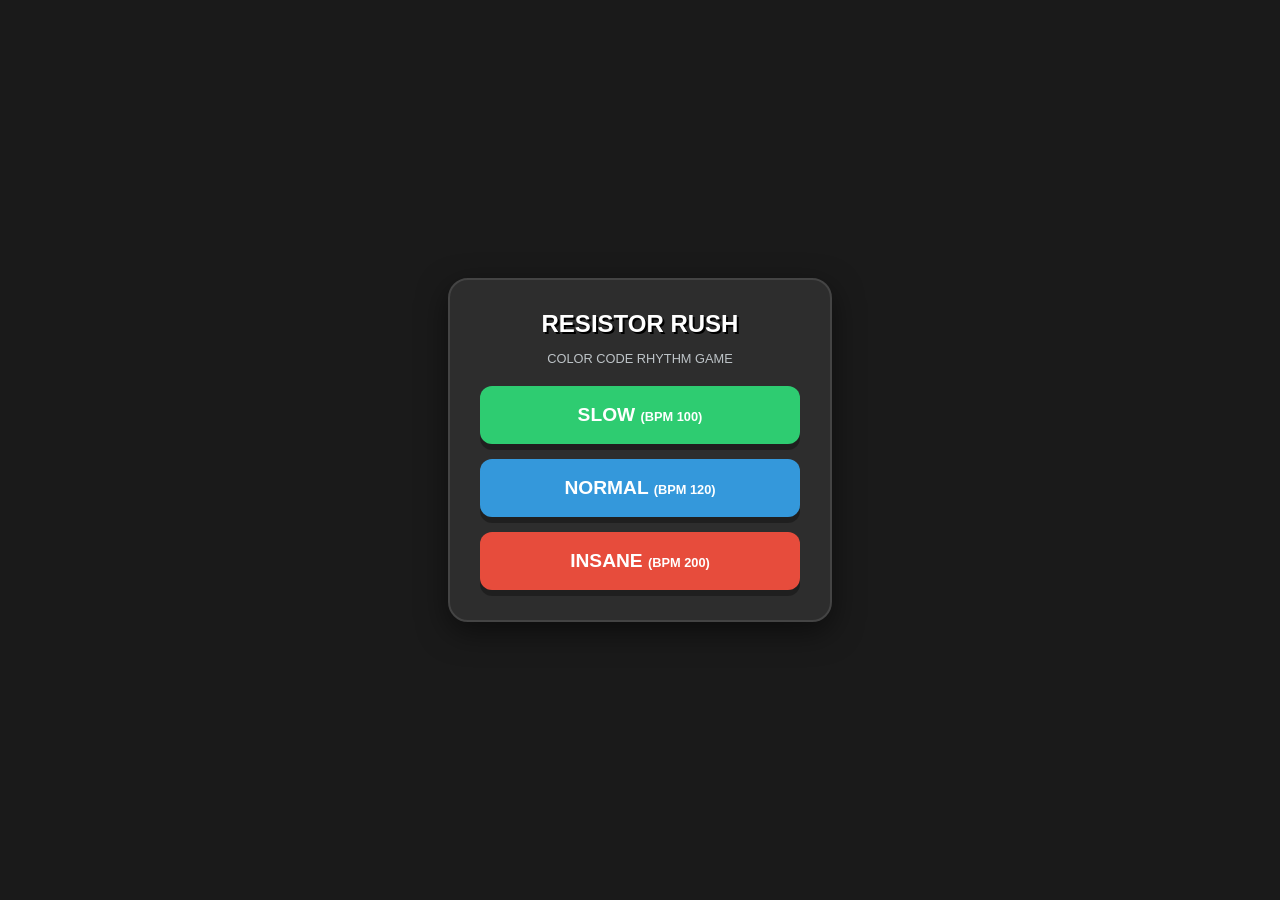
==== index.html @ 400f9be4 "Rename index to index.html" ====
<!DOCTYPE html>
<html lang="ja">
<head>
    <meta charset="UTF-8">
    <meta name="viewport" content="width=device-width, initial-scale=1.0">
    <title>抵抗カラーコード - RESISTOR RUSH (Speed Fever)</title>
    <style>
        body {
            font-family: 'Arial Black', sans-serif;
            background-color: #1a1a1a;
            display: flex;
            flex-direction: column;
            align-items: center;
            justify-content: center;
            height: 100vh;
            margin: 0;
            user-select: none;
            overflow: hidden;
            color: #fff;
            transition: background-color 0.5s ease;
        }

        /* フラッシュ演出用オーバーレイ */
        #flash-overlay {
            position: fixed;
            top: 0; left: 0; width: 100%; height: 100%;
            background-color: white;
            opacity: 0;
            pointer-events: none;
            z-index: 9999;
            transition: opacity 0.1s ease-out;
        }

        /* パステルカラーのフィーバー背景 */
        .fever-bg {
            animation: pastel-flow 4s linear infinite;
        }

        @keyframes pastel-flow {
            0%   { background-color: #ffb3ba; }
            25%  { background-color: #ffffba; }
            50%  { background-color: #baffc9; }
            75%  { background-color: #bae1ff; }
            100% { background-color: #ffb3ba; }
        }

        /* 設定画面 */
        #settings-area {
            background: #2d2d2d;
            padding: 30px;
            border-radius: 20px;
            text-align: center;
            box-shadow: 0 10px 30px rgba(0,0,0,0.5);
            width: 320px;
            border: 2px solid #444;
            z-index: 100;
        }

        .difficulty-buttons {
            display: flex;
            flex-direction: column;
            gap: 15px;
            margin-top: 20px;
        }

        .diff-btn {
            padding: 18px;
            font-size: 1.2rem;
            font-weight: 900;
            color: white;
            border: none;
            border-radius: 12px;
            cursor: pointer;
            transition: transform 0.05s;
            text-transform: uppercase;
            box-shadow: 0 6px 0 rgba(0,0,0,0.3);
        }
        .diff-btn:active { transform: translateY(4px); box-shadow: 0 2px 0 rgba(0,0,0,0.3); }

        .btn-slow { background: #2ecc71; }
        .btn-normal { background: #3498db; }
        .btn-fast { background: #e74c3c; }

        /* ゲーム画面コンテナ */
        .game-container {
            background: #2c3e50;
            padding: 15px;
            border-radius: 20px;
            box-shadow: 0 10px 40px rgba(0,0,0,0.4);
            text-align: center;
            width: 350px;
            position: relative;
            display: flex;
            flex-direction: column;
            gap: 12px;
            border: 4px solid #34495e;
            z-index: 50;
        }

        /* シェイク演出 */
        .shake { animation: shake 0.4s cubic-bezier(.36,.07,.19,.97) both; }
        @keyframes shake {
            10%, 90% { transform: translate3d(-4px, 0, 0) rotate(-2deg); }
            20%, 80% { transform: translate3d(6px, 0, 0) rotate(2deg); }
            30%, 50%, 70% { transform: translate3d(-8px, 0, 0) rotate(-2deg); }
            40%, 60% { transform: translate3d(8px, 0, 0) rotate(2deg); }
        }

        /* ヘッダー */
        .info-header {
            display: flex;
            justify-content: space-between;
            align-items: center;
            padding: 0 5px;
            font-weight: bold;
            font-size: 1.2rem;
            height: 30px;
            text-shadow: 2px 2px 0 #000;
        }
        .hearts { color: #ff4757; letter-spacing: -2px; text-align: left; min-width: 80px; }
        .bpm-info { color: #bdc3c7; font-size: 0.8rem; }
        .time-display { color: #f1c40f; width: 70px; text-align: right; font-family: 'Courier New', monospace; font-weight: bold; }

        /* スコア・コンボ */
        .score-board {
            display: flex;
            justify-content: center;
            gap: 15px;
            font-size: 1rem;
            color: #bdc3c7;
            margin-bottom: -5px;
        }
        .combo-text { 
            color: #00cec9; 
            font-weight: 900; 
            display: none; 
            text-shadow: 2px 2px 0 #000;
        }
        .combo-active { display: block; animation: pop 0.2s; }

        /* 色カード */
        #color-card {
            height: 110px;
            display: flex;
            align-items: center;
            justify-content: center;
            font-size: 4rem;
            font-weight: 900;
            border: 4px solid #fff;
            border-radius: 15px;
            background: #fff;
            color: #333;
            box-shadow: inset 0 0 20px rgba(0,0,0,0.1);
            position: relative;
            overflow: hidden;
        }

        /* リズムエリア */
        #rhythm-area {
            height: 70px;
            display: flex;
            align-items: center;
            justify-content: center;
            font-size: 2.8rem;
            color: #2c3e50;
            background: rgba(255,255,255,0.95);
            border-radius: 12px;
            box-shadow: inset 0 2px 5px rgba(0,0,0,0.2);
            position: relative;
        }
        
        .clap-wrapper { display: flex; gap: 10px; width: 100%; justify-content: center; }
        .clap-item { opacity: 0; transform: scale(0.5); transition: all 0.05s; }
        .clap-visible { opacity: 1; transform: scale(1.2); }

        /* くっきり文字スタイル */
        .sharp-text {
            font-weight: 900;
            text-shadow: 2px 2px 0 #000, -1px -1px 0 rgba(255,255,255,0.5);
            letter-spacing: 1px;
        }

        /* インジケーター */
        .phase-timer {
            height: 8px;
            background: linear-gradient(90deg, #ff9f43, #ee5253);
            width: 100%;
            margin-top: 5px;
            border-radius: 4px;
        }

        /* キーパッド */
        .keypad {
            display: grid;
            grid-template-columns: repeat(3, 1fr);
            gap: 10px;
        }

        .key {
            background: linear-gradient(to bottom, #ecf0f1, #bdc3c7);
            border: none;
            padding: 15px 0;
            font-size: 1.8rem;
            border-radius: 12px;
            cursor: pointer;
            box-shadow: 0 5px 0 #7f8c8d;
            transition: all 0.05s;
            color: #2c3e50;
            font-weight: 900;
        }
        .key:active { transform: translateY(5px); box-shadow: none; }
        
        /* フィーバーテキスト */
        .fever-text {
            position: absolute;
            top: -25px;
            width: 100%;
            text-align: center;
            font-size: 1.5rem;
            color: #fff;
            background: #e67e22;
            padding: 2px 0;
            border-radius: 10px;
            font-weight: bold;
            box-shadow: 0 4px 0 #d35400;
            opacity: 0;
            pointer-events: none;
            z-index: 100;
            transform: scale(0.8);
            transition: opacity 0.2s, transform 0.2s;
        }
        .fever-active .fever-text {
            opacity: 1;
            transform: scale(1);
            animation: bounce 0.5s infinite alternate;
        }
        @keyframes bounce { from { transform: translateY(0); } to { transform: translateY(-5px); } }

        .hidden { display: none !important; }
    </style>
</head>
<body>

    <div id="flash-overlay"></div>

    <div id="settings-area">
        <h2 style="margin:0 0 5px 0; color:#fff; text-shadow:2px 2px 0 #000;">RESISTOR RUSH</h2>
        <p style="color:#bdc3c7; font-size:0.8rem; margin-bottom:20px;">COLOR CODE RHYTHM GAME</p>
        
        <div class="difficulty-buttons">
            <button class="diff-btn btn-slow" onclick="startGame(100)">SLOW <span style="font-size:0.8rem">(BPM 100)</span></button>
            <button class="diff-btn btn-normal" onclick="startGame(120)">NORMAL <span style="font-size:0.8rem">(BPM 120)</span></button>
            <button class="diff-btn btn-fast" onclick="startGame(200)">INSANE <span style="font-size:0.8rem">(BPM 200)</span></button>
        </div>
    </div>

    <div id="game-ui" class="game-container hidden">
        
        <div id="fever-overlay" class="fever-text">FEVER TIME!! x3 SCORE</div>

        <div class="info-header">
            <span id="hearts-display" class="hearts">❤️❤️❤️</span>
            <span id="bpm-display" class="bpm-info">BPM: 100</span>
            <span class="time-info">TIME: <span id="time-display" class="time-display">30.00</span></span>
        </div>

        <div class="score-board">
            <span style="text-shadow: 1px 1px 0 #000;">SCORE: <span id="score-val">0</span></span>
            <span id="combo-display" class="combo-text">0 COMBO!</span>
        </div>

        <div id="color-card">Ready</div>

        <div id="rhythm-area">
            <div class="clap-wrapper" id="clap-container"></div>
        </div>
        <div id="phase-bar" class="phase-timer"></div>

        <div class="keypad">
            <button class="key" onclick="handleInput(1)">1</button>
            <button class="key" onclick="handleInput(2)">2</button>
            <button class="key" onclick="handleInput(3)">3</button>
            <button class="key" onclick="handleInput(4)">4</button>
            <button class="key" onclick="handleInput(5)">5</button>
            <button class="key" onclick="handleInput(6)">6</button>
            <button class="key" onclick="handleInput(7)">7</button>
            <button class="key" onclick="handleInput(8)">8</button>
            <button class="key" onclick="handleInput(9)">9</button>
            <button class="key" disabled style="opacity:0.3; background:#95a5a6;">*</button>
            <button class="key" onclick="handleInput(0)">0</button>
            <button class="key" disabled style="opacity:0.3; background:#95a5a6;">#</button>
        </div>
    </div>

    <script>
        const colors = [
            { val: 0, name: '黒', hex: '#000000', text: 'white' },
            { val: 1, name: '茶', hex: '#8B4513', text: 'white' },
            { val: 2, name: '赤', hex: '#FF0000', text: 'white' },
            { val: 3, name: '橙', hex: '#FFA500', text: 'black' },
            { val: 4, name: '黄', hex: '#FFFF00', text: 'black' },
            { val: 5, name: '緑', hex: '#008000', text: 'white' },
            { val: 6, name: '青', hex: '#0000FF', text: 'white' },
            { val: 7, name: '紫', hex: '#EE82EE', text: 'black' },
            { val: 8, name: '灰', hex: '#808080', text: 'white' },
            { val: 9, name: '白', hex: '#FFFFFF', text: 'black' }
        ];

        let score = 0;
        let combo = 0;
        let lives = 3;
        let timeLeft = 30.0;
        let isPlaying = false;
        let currentTarget = null;
        let beatCount = 0;
        let beatIntervalId = null;
        let timerIntervalId = null;
        
        let baseBpm = 100;    // 基準BPM
        let currentBpm = 100; // 現在のBPM
        let beatMs = 600;     // 計算されたms
        
        let isAnswered = false; 
        let isFever = false;

        const ui = document.getElementById('game-ui');
        const settings = document.getElementById('settings-area');
        const timeDisplay = document.getElementById('time-display');
        const heartsDisplay = document.getElementById('hearts-display');
        const bpmDisplay = document.getElementById('bpm-display');
        const scoreVal = document.getElementById('score-val');
        const comboDisplay = document.getElementById('combo-display');
        const colorCard = document.getElementById('color-card');
        const rhythmArea = document.getElementById('rhythm-area');
        const clapContainer = document.getElementById('clap-container');
        const phaseBar = document.getElementById('phase-bar');
        const body = document.body;
        const flashOverlay = document.getElementById('flash-overlay');

        const audioCtx = new (window.AudioContext || window.webkitAudioContext)();

        function playTone(freq, type = 'sine', duration = 0.1, timeOffset = 0, vol = 0.5) {
            const osc = audioCtx.createOscillator();
            const gain = audioCtx.createGain();
            osc.type = type;
            osc.frequency.setValueAtTime(freq, audioCtx.currentTime + timeOffset);
            
            if(type === 'square') {
                osc.frequency.exponentialRampToValueAtTime(freq * 0.5, audioCtx.currentTime + timeOffset + 0.1);
            }

            osc.connect(gain);
            gain.connect(audioCtx.destination);
            
            const now = audioCtx.currentTime + timeOffset;
            osc.start(now);
            gain.gain.setValueAtTime(vol, now);
            gain.gain.exponentialRampToValueAtTime(0.001, now + duration);
            osc.stop(now + duration);
        }

        function playSuccessSound(comboCount) {
            const baseFreq = 880; 
            const steps = [0, 2, 4, 7, 9, 12, 14, 16, 19, 21, 24];
            const stepIndex = Math.min(comboCount, steps.length - 1);
            const freq = baseFreq * Math.pow(2, steps[stepIndex] / 12);
            
            playTone(freq, 'sine', 0.2, 0, 0.4);
            playTone(freq * 1.5, 'triangle', 0.3, 0.05, 0.2);
        }

        function startGame(bpm) {
            baseBpm = bpm;
            currentBpm = bpm;
            updateTempoVar(); // beatMsの計算

            score = 0;
            combo = 0;
            lives = 3;
            timeLeft = 30.00;
            beatCount = 0;
            isPlaying = true;
            isAnswered = true; 
            isFever = false;

            updateUI();
            resetFever();
            
            phaseBar.style.transition = 'none';
            phaseBar.style.width = '100%';

            settings.classList.add('hidden');
            ui.classList.remove('hidden');

            nextQuestion();

            if (audioCtx.state === 'suspended') audioCtx.resume();
            
            runBeat();
            // インターバル開始
            beatIntervalId = setInterval(runBeat, beatMs);
            timerIntervalId = setInterval(updateTimer, 100);
        }

        function updateTempoVar() {
            beatMs = 60000 / currentBpm;
            bpmDisplay.innerText = `BPM: ${currentBpm}`;
        }

        // リズム変更を適用する（タイマーを再起動）
        function updateInterval() {
            clearInterval(beatIntervalId);
            beatIntervalId = setInterval(runBeat, beatMs);
        }

        function updateTimer() {
            if (!isPlaying) return;
            timeLeft -= 0.1;
            if (timeLeft <= 0) {
                timeLeft = 0;
                updateUI();
                endGame("TIME UP!");
                return;
            }
            updateUI();
        }

        function updateUI() {
            timeDisplay.innerText = timeLeft.toFixed(2);
            scoreVal.innerText = score;
            
            let hearts = "";
            for(let i=0; i<lives; i++) hearts += "❤️";
            heartsDisplay.innerText = hearts;

            if (combo > 1) {
                comboDisplay.innerText = combo + " COMBO!";
                comboDisplay.classList.add('combo-active');
            } else {
                comboDisplay.classList.remove('combo-active');
                comboDisplay.style.display = 'none';
            }
        }

        function nextQuestion() {
            currentTarget = colors[Math.floor(Math.random() * colors.length)];
        }

        function triggerFlash() {
            flashOverlay.style.opacity = '0.6';
            setTimeout(() => {
                flashOverlay.style.opacity = '0';
            }, 50);
        }

        function triggerShake() {
            ui.classList.remove('shake');
            void ui.offsetWidth; 
            ui.classList.add('shake');
        }

        function checkFever() {
            if (combo >= 5) { 
                if (!isFever) {
                    isFever = true;
                    body.classList.add('fever-bg'); 
                    ui.classList.add('fever-active');
                    playTone(600, 'sawtooth', 0.5, 0, 0.3);
                    playTone(1200, 'sawtooth', 0.5, 0.1, 0.3);
                }
            } else {
                resetFever();
            }
        }

        function resetFever() {
            isFever = false;
            body.classList.remove('fever-bg');
            ui.classList.remove('fever-active');
            body.style.backgroundColor = '#1a1a1a';
            
            // BPMリセット
            if (currentBpm !== baseBpm) {
                currentBpm = baseBpm;
                updateTempoVar();
                updateInterval();
            }
        }

        function runBeat() {
            if (!isPlaying) return;

            const phase = beatCount % 4;

            if (phase === 0) {
                if (beatCount > 0 && !isAnswered) {
                    handleMiss("時間切れ");
                    if (!isPlaying) return; 
                }
                
                isAnswered = false;
                resetPhaseBar();

                colorCard.innerText = currentTarget.name;
                colorCard.style.backgroundColor = currentTarget.hex;
                colorCard.style.color = currentTarget.text;
                colorCard.style.transform = "scale(1)";
                
                colorCard.animate([
                    { transform: 'scale(0.8) translateY(-10px)', opacity: 0 },
                    { transform: 'scale(1) translateY(0)', opacity: 1 }
                ], { duration: 150, easing: 'ease-out' });

                clapContainer.innerHTML = '';
                rhythmArea.style.fontSize = "2.8rem";

                playTone(100, 'sine', 0.1, 0, 0.8);
            }
            else if (phase === 1) {
                if (!isAnswered) {
                    clapContainer.innerHTML = '<span class="clap-item clap-visible">👏</span><span class="clap-item">👏</span>';
                    playTone(400, 'square', 0.05, 0, 0.3);
                }
            }
            else if (phase === 2) {
                if (!isAnswered) {
                    const items = clapContainer.querySelectorAll('.clap-item');
                    if (items.length > 1) items[1].classList.add('clap-visible');
                    playTone(400, 'square', 0.05, 0, 0.3); 
                    playTone(400, 'square', 0.05, 0.15, 0.3);
                }
            }
            else if (phase === 3) {
                if (!isAnswered) {
                    clapContainer.innerHTML = '<span class="sharp-text" style="color:#e74c3c;">???</span>';
                    playTone(600, 'sine', 0.1, 0, 0.2);
                    startPhaseBar();
                }
            }

            beatCount++;
        }

        function resetPhaseBar() {
            phaseBar.style.transition = 'none';
            phaseBar.style.width = '100%';
        }
        
        function startPhaseBar() {
            phaseBar.style.transition = `width ${beatMs}ms linear`;
            requestAnimationFrame(() => {
                phaseBar.style.width = '0%';
            });
        }

        function handleInput(num) {
            if (!isPlaying) return;
            if (isAnswered) return;

            const phase = (beatCount - 1) % 4;

            // お手つき判定
            if (phase !== 3) {
                isAnswered = true;
                clapContainer.innerHTML = '<span class="sharp-text" style="color:#e74c3c; font-size:1.5rem;">お手つき×</span>';
                handleMiss("お手つき");
                return;
            }

            isAnswered = true;

            if (num === currentTarget.val) {
                // 正解
                combo++;
                checkFever();

                const multiplier = isFever ? 3 : 1;
                score += (100 * multiplier) + (combo * 10);
                
                timeLeft = Math.min(timeLeft + 1.5, 30); 

                playSuccessSound(combo);
                triggerFlash(); 

                const okColor = isFever ? '#f1c40f' : '#2ecc71';
                const okText = isFever ? 'FEVER!!' : 'PERFECT!';
                
                clapContainer.innerHTML = `<span class="sharp-text" style="color:${okColor}; font-size:2rem;">${okText}</span>`;
                
                // --- 追加機能: フィーバー中のBPM加速 ---
                if (isFever) {
                    currentBpm += 5; // 5ずつ上昇
                    updateTempoVar();
                    updateInterval(); // リズムタイマー再起動
                }
                // ------------------------------------

                updateUI();
                nextQuestion();
            } else {
                clapContainer.innerHTML = '<span class="sharp-text" style="color:#e74c3c; font-size:3rem;">✖</span>';
                handleMiss("MISS");
            }
        }

        function handleMiss(reason) {
            combo = 0;
            resetFever(); // ここでBPMが元に戻る
            triggerShake(); 
            
            playTone(150, 'sawtooth', 0.4);
            playTone(110, 'sawtooth', 0.4);

            lives--;
            updateUI();
            
            nextQuestion();

            if (lives <= 0) {
                endGame("GAME OVER");
            }
        }

        function endGame(msg) {
            isPlaying = false;
            clearInterval(beatIntervalId);
            clearInterval(timerIntervalId);
            phaseBar.style.transition = 'none';
            resetFever();
            
            setTimeout(() => {
                alert(`${msg}\n\nSCORE: ${score}\nMAX COMBO: ${combo}`);
                location.reload();
            }, 100);
        }
    </script>
</body>
</html>
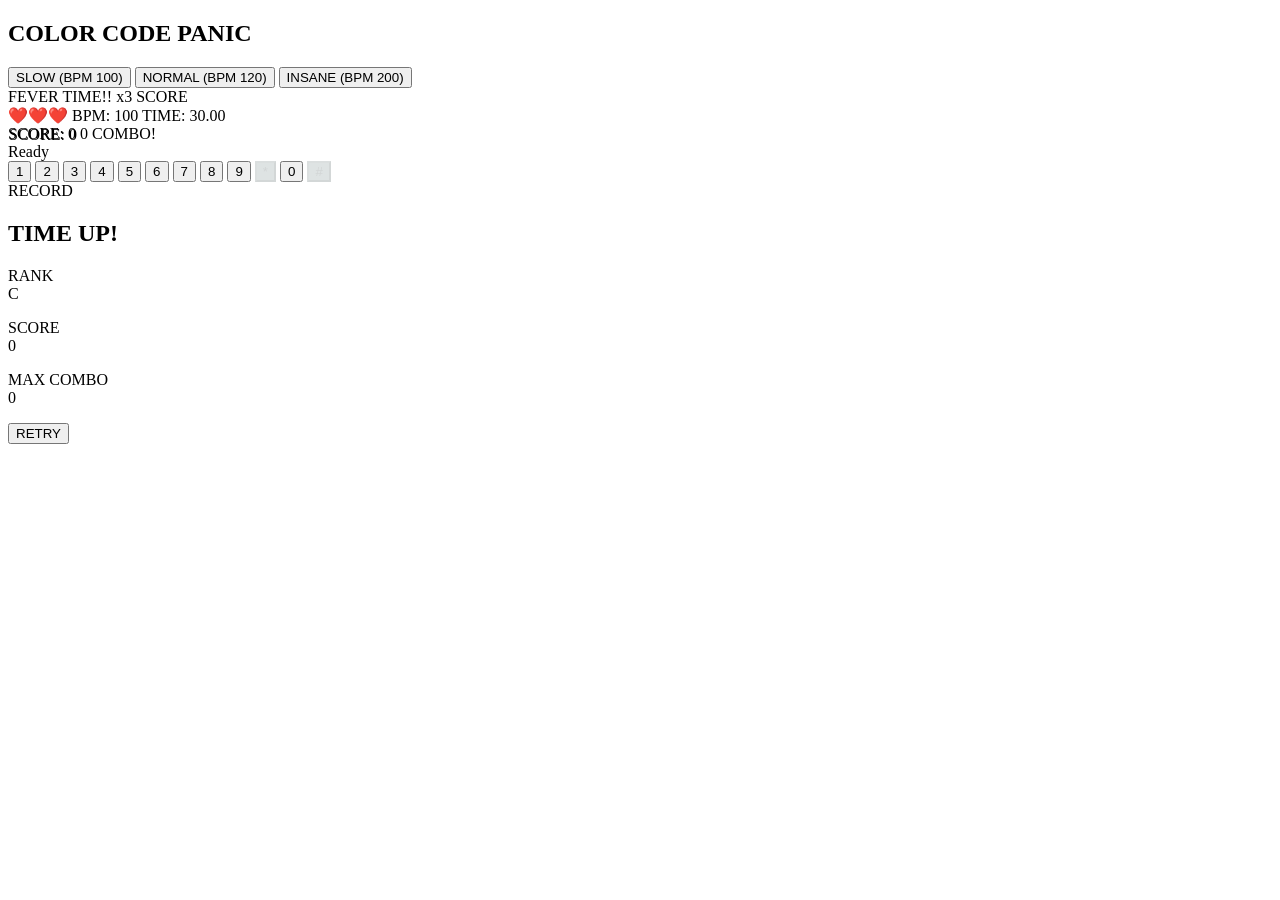
==== commit 1bc1cf1b: "Update index.html" ====
--- a/index.html
+++ b/index.html
@@ -2,255 +2,21 @@
 <html lang="ja">
 <head>
     <meta charset="UTF-8">
-    <meta name="viewport" content="width=device-width, initial-scale=1.0">
-    <title>抵抗カラーコード - RESISTOR RUSH (Speed Fever)</title>
-    <style>
-        body {
-            font-family: 'Arial Black', sans-serif;
-            background-color: #1a1a1a;
-            display: flex;
-            flex-direction: column;
-            align-items: center;
-            justify-content: center;
-            height: 100vh;
-            margin: 0;
-            user-select: none;
-            overflow: hidden;
-            color: #fff;
-            transition: background-color 0.5s ease;
-        }
-
-        /* フラッシュ演出用オーバーレイ */
-        #flash-overlay {
-            position: fixed;
-            top: 0; left: 0; width: 100%; height: 100%;
-            background-color: white;
-            opacity: 0;
-            pointer-events: none;
-            z-index: 9999;
-            transition: opacity 0.1s ease-out;
-        }
-
-        /* パステルカラーのフィーバー背景 */
-        .fever-bg {
-            animation: pastel-flow 4s linear infinite;
-        }
-
-        @keyframes pastel-flow {
-            0%   { background-color: #ffb3ba; }
-            25%  { background-color: #ffffba; }
-            50%  { background-color: #baffc9; }
-            75%  { background-color: #bae1ff; }
-            100% { background-color: #ffb3ba; }
-        }
-
-        /* 設定画面 */
-        #settings-area {
-            background: #2d2d2d;
-            padding: 30px;
-            border-radius: 20px;
-            text-align: center;
-            box-shadow: 0 10px 30px rgba(0,0,0,0.5);
-            width: 320px;
-            border: 2px solid #444;
-            z-index: 100;
-        }
-
-        .difficulty-buttons {
-            display: flex;
-            flex-direction: column;
-            gap: 15px;
-            margin-top: 20px;
-        }
-
-        .diff-btn {
-            padding: 18px;
-            font-size: 1.2rem;
-            font-weight: 900;
-            color: white;
-            border: none;
-            border-radius: 12px;
-            cursor: pointer;
-            transition: transform 0.05s;
-            text-transform: uppercase;
-            box-shadow: 0 6px 0 rgba(0,0,0,0.3);
-        }
-        .diff-btn:active { transform: translateY(4px); box-shadow: 0 2px 0 rgba(0,0,0,0.3); }
-
-        .btn-slow { background: #2ecc71; }
-        .btn-normal { background: #3498db; }
-        .btn-fast { background: #e74c3c; }
-
-        /* ゲーム画面コンテナ */
-        .game-container {
-            background: #2c3e50;
-            padding: 15px;
-            border-radius: 20px;
-            box-shadow: 0 10px 40px rgba(0,0,0,0.4);
-            text-align: center;
-            width: 350px;
-            position: relative;
-            display: flex;
-            flex-direction: column;
-            gap: 12px;
-            border: 4px solid #34495e;
-            z-index: 50;
-        }
-
-        /* シェイク演出 */
-        .shake { animation: shake 0.4s cubic-bezier(.36,.07,.19,.97) both; }
-        @keyframes shake {
-            10%, 90% { transform: translate3d(-4px, 0, 0) rotate(-2deg); }
-            20%, 80% { transform: translate3d(6px, 0, 0) rotate(2deg); }
-            30%, 50%, 70% { transform: translate3d(-8px, 0, 0) rotate(-2deg); }
-            40%, 60% { transform: translate3d(8px, 0, 0) rotate(2deg); }
-        }
-
-        /* ヘッダー */
-        .info-header {
-            display: flex;
-            justify-content: space-between;
-            align-items: center;
-            padding: 0 5px;
-            font-weight: bold;
-            font-size: 1.2rem;
-            height: 30px;
-            text-shadow: 2px 2px 0 #000;
-        }
-        .hearts { color: #ff4757; letter-spacing: -2px; text-align: left; min-width: 80px; }
-        .bpm-info { color: #bdc3c7; font-size: 0.8rem; }
-        .time-display { color: #f1c40f; width: 70px; text-align: right; font-family: 'Courier New', monospace; font-weight: bold; }
-
-        /* スコア・コンボ */
-        .score-board {
-            display: flex;
-            justify-content: center;
-            gap: 15px;
-            font-size: 1rem;
-            color: #bdc3c7;
-            margin-bottom: -5px;
-        }
-        .combo-text { 
-            color: #00cec9; 
-            font-weight: 900; 
-            display: none; 
-            text-shadow: 2px 2px 0 #000;
-        }
-        .combo-active { display: block; animation: pop 0.2s; }
-
-        /* 色カード */
-        #color-card {
-            height: 110px;
-            display: flex;
-            align-items: center;
-            justify-content: center;
-            font-size: 4rem;
-            font-weight: 900;
-            border: 4px solid #fff;
-            border-radius: 15px;
-            background: #fff;
-            color: #333;
-            box-shadow: inset 0 0 20px rgba(0,0,0,0.1);
-            position: relative;
-            overflow: hidden;
-        }
-
-        /* リズムエリア */
-        #rhythm-area {
-            height: 70px;
-            display: flex;
-            align-items: center;
-            justify-content: center;
-            font-size: 2.8rem;
-            color: #2c3e50;
-            background: rgba(255,255,255,0.95);
-            border-radius: 12px;
-            box-shadow: inset 0 2px 5px rgba(0,0,0,0.2);
-            position: relative;
-        }
-        
-        .clap-wrapper { display: flex; gap: 10px; width: 100%; justify-content: center; }
-        .clap-item { opacity: 0; transform: scale(0.5); transition: all 0.05s; }
-        .clap-visible { opacity: 1; transform: scale(1.2); }
-
-        /* くっきり文字スタイル */
-        .sharp-text {
-            font-weight: 900;
-            text-shadow: 2px 2px 0 #000, -1px -1px 0 rgba(255,255,255,0.5);
-            letter-spacing: 1px;
-        }
-
-        /* インジケーター */
-        .phase-timer {
-            height: 8px;
-            background: linear-gradient(90deg, #ff9f43, #ee5253);
-            width: 100%;
-            margin-top: 5px;
-            border-radius: 4px;
-        }
-
-        /* キーパッド */
-        .keypad {
-            display: grid;
-            grid-template-columns: repeat(3, 1fr);
-            gap: 10px;
-        }
-
-        .key {
-            background: linear-gradient(to bottom, #ecf0f1, #bdc3c7);
-            border: none;
-            padding: 15px 0;
-            font-size: 1.8rem;
-            border-radius: 12px;
-            cursor: pointer;
-            box-shadow: 0 5px 0 #7f8c8d;
-            transition: all 0.05s;
-            color: #2c3e50;
-            font-weight: 900;
-        }
-        .key:active { transform: translateY(5px); box-shadow: none; }
-        
-        /* フィーバーテキスト */
-        .fever-text {
-            position: absolute;
-            top: -25px;
-            width: 100%;
-            text-align: center;
-            font-size: 1.5rem;
-            color: #fff;
-            background: #e67e22;
-            padding: 2px 0;
-            border-radius: 10px;
-            font-weight: bold;
-            box-shadow: 0 4px 0 #d35400;
-            opacity: 0;
-            pointer-events: none;
-            z-index: 100;
-            transform: scale(0.8);
-            transition: opacity 0.2s, transform 0.2s;
-        }
-        .fever-active .fever-text {
-            opacity: 1;
-            transform: scale(1);
-            animation: bounce 0.5s infinite alternate;
-        }
-        @keyframes bounce { from { transform: translateY(0); } to { transform: translateY(-5px); } }
-
-        .hidden { display: none !important; }
-    </style>
+    <meta name="viewport" content="width=device-width, initial-scale=1.0, maximum-scale=1.0, user-scalable=no">
+    <title>COLOR CODE PANIC</title>
+    <link rel="stylesheet" href="style.css">
 </head>
 <body>
 
     <div id="flash-overlay"></div>
 
     <div id="settings-area">
-        <h2 style="margin:0 0 5px 0; color:#fff; text-shadow:2px 2px 0 #000;">RESISTOR RUSH</h2>
-        <p style="color:#bdc3c7; font-size:0.8rem; margin-bottom:20px;">COLOR CODE RHYTHM GAME</p>
+        <h2>COLOR CODE PANIC</h2>
         
         <div class="difficulty-buttons">
-            <button class="diff-btn btn-slow" onclick="startGame(100)">SLOW <span style="font-size:0.8rem">(BPM 100)</span></button>
-            <button class="diff-btn btn-normal" onclick="startGame(120)">NORMAL <span style="font-size:0.8rem">(BPM 120)</span></button>
-            <button class="diff-btn btn-fast" onclick="startGame(200)">INSANE <span style="font-size:0.8rem">(BPM 200)</span></button>
+            <button class="diff-btn btn-slow" onclick="startGame(100)">SLOW <span>(BPM 100)</span></button>
+            <button class="diff-btn btn-normal" onclick="startGame(120)">NORMAL <span>(BPM 120)</span></button>
+            <button class="diff-btn btn-fast" onclick="startGame(200)">INSANE <span>(BPM 200)</span></button>
         </div>
     </div>
 
@@ -274,7 +40,11 @@
         <div id="rhythm-area">
             <div class="clap-wrapper" id="clap-container"></div>
         </div>
-        <div id="phase-bar" class="phase-timer"></div>
+        
+        <div class="phase-bar-wrapper">
+            <div class="great-zone"></div>
+            <div id="phase-bar" class="phase-timer"></div>
+        </div>
 
         <div class="keypad">
             <button class="key" onclick="handleInput(1)">1</button>
@@ -292,347 +62,24 @@
         </div>
     </div>
 
-    <script>
-        const colors = [
-            { val: 0, name: '黒', hex: '#000000', text: 'white' },
-            { val: 1, name: '茶', hex: '#8B4513', text: 'white' },
-            { val: 2, name: '赤', hex: '#FF0000', text: 'white' },
-            { val: 3, name: '橙', hex: '#FFA500', text: 'black' },
-            { val: 4, name: '黄', hex: '#FFFF00', text: 'black' },
-            { val: 5, name: '緑', hex: '#008000', text: 'white' },
-            { val: 6, name: '青', hex: '#0000FF', text: 'white' },
-            { val: 7, name: '紫', hex: '#EE82EE', text: 'black' },
-            { val: 8, name: '灰', hex: '#808080', text: 'white' },
-            { val: 9, name: '白', hex: '#FFFFFF', text: 'black' }
-        ];
+    <div id="result-modal" class="hidden">
+        <div class="result-content">
+            <div class="result-header-label">RECORD</div>
+            <h2 id="result-title">TIME UP!</h2>
+            <div class="result-rank-box">
+                <span class="rank-label">RANK</span>
+                <div id="result-rank" class="rank-value">C</div>
+            </div>
+            <div class="result-details">
+                <p>SCORE <br><span id="result-score" class="result-num">0</span></p>
+                <p>MAX COMBO <br><span id="result-combo" class="result-num">0</span></p>
+            </div>
+            <div class="result-buttons">
+                <button class="btn-retry" onclick="location.reload()">RETRY</button>
+            </div>
+        </div>
+    </div>
 
-        let score = 0;
-        let combo = 0;
-        let lives = 3;
-        let timeLeft = 30.0;
-        let isPlaying = false;
-        let currentTarget = null;
-        let beatCount = 0;
-        let beatIntervalId = null;
-        let timerIntervalId = null;
-        
-        let baseBpm = 100;    // 基準BPM
-        let currentBpm = 100; // 現在のBPM
-        let beatMs = 600;     // 計算されたms
-        
-        let isAnswered = false; 
-        let isFever = false;
-
-        const ui = document.getElementById('game-ui');
-        const settings = document.getElementById('settings-area');
-        const timeDisplay = document.getElementById('time-display');
-        const heartsDisplay = document.getElementById('hearts-display');
-        const bpmDisplay = document.getElementById('bpm-display');
-        const scoreVal = document.getElementById('score-val');
-        const comboDisplay = document.getElementById('combo-display');
-        const colorCard = document.getElementById('color-card');
-        const rhythmArea = document.getElementById('rhythm-area');
-        const clapContainer = document.getElementById('clap-container');
-        const phaseBar = document.getElementById('phase-bar');
-        const body = document.body;
-        const flashOverlay = document.getElementById('flash-overlay');
-
-        const audioCtx = new (window.AudioContext || window.webkitAudioContext)();
-
-        function playTone(freq, type = 'sine', duration = 0.1, timeOffset = 0, vol = 0.5) {
-            const osc = audioCtx.createOscillator();
-            const gain = audioCtx.createGain();
-            osc.type = type;
-            osc.frequency.setValueAtTime(freq, audioCtx.currentTime + timeOffset);
-            
-            if(type === 'square') {
-                osc.frequency.exponentialRampToValueAtTime(freq * 0.5, audioCtx.currentTime + timeOffset + 0.1);
-            }
-
-            osc.connect(gain);
-            gain.connect(audioCtx.destination);
-            
-            const now = audioCtx.currentTime + timeOffset;
-            osc.start(now);
-            gain.gain.setValueAtTime(vol, now);
-            gain.gain.exponentialRampToValueAtTime(0.001, now + duration);
-            osc.stop(now + duration);
-        }
-
-        function playSuccessSound(comboCount) {
-            const baseFreq = 880; 
-            const steps = [0, 2, 4, 7, 9, 12, 14, 16, 19, 21, 24];
-            const stepIndex = Math.min(comboCount, steps.length - 1);
-            const freq = baseFreq * Math.pow(2, steps[stepIndex] / 12);
-            
-            playTone(freq, 'sine', 0.2, 0, 0.4);
-            playTone(freq * 1.5, 'triangle', 0.3, 0.05, 0.2);
-        }
-
-        function startGame(bpm) {
-            baseBpm = bpm;
-            currentBpm = bpm;
-            updateTempoVar(); // beatMsの計算
-
-            score = 0;
-            combo = 0;
-            lives = 3;
-            timeLeft = 30.00;
-            beatCount = 0;
-            isPlaying = true;
-            isAnswered = true; 
-            isFever = false;
-
-            updateUI();
-            resetFever();
-            
-            phaseBar.style.transition = 'none';
-            phaseBar.style.width = '100%';
-
-            settings.classList.add('hidden');
-            ui.classList.remove('hidden');
-
-            nextQuestion();
-
-            if (audioCtx.state === 'suspended') audioCtx.resume();
-            
-            runBeat();
-            // インターバル開始
-            beatIntervalId = setInterval(runBeat, beatMs);
-            timerIntervalId = setInterval(updateTimer, 100);
-        }
-
-        function updateTempoVar() {
-            beatMs = 60000 / currentBpm;
-            bpmDisplay.innerText = `BPM: ${currentBpm}`;
-        }
-
-        // リズム変更を適用する（タイマーを再起動）
-        function updateInterval() {
-            clearInterval(beatIntervalId);
-            beatIntervalId = setInterval(runBeat, beatMs);
-        }
-
-        function updateTimer() {
-            if (!isPlaying) return;
-            timeLeft -= 0.1;
-            if (timeLeft <= 0) {
-                timeLeft = 0;
-                updateUI();
-                endGame("TIME UP!");
-                return;
-            }
-            updateUI();
-        }
-
-        function updateUI() {
-            timeDisplay.innerText = timeLeft.toFixed(2);
-            scoreVal.innerText = score;
-            
-            let hearts = "";
-            for(let i=0; i<lives; i++) hearts += "❤️";
-            heartsDisplay.innerText = hearts;
-
-            if (combo > 1) {
-                comboDisplay.innerText = combo + " COMBO!";
-                comboDisplay.classList.add('combo-active');
-            } else {
-                comboDisplay.classList.remove('combo-active');
-                comboDisplay.style.display = 'none';
-            }
-        }
-
-        function nextQuestion() {
-            currentTarget = colors[Math.floor(Math.random() * colors.length)];
-        }
-
-        function triggerFlash() {
-            flashOverlay.style.opacity = '0.6';
-            setTimeout(() => {
-                flashOverlay.style.opacity = '0';
-            }, 50);
-        }
-
-        function triggerShake() {
-            ui.classList.remove('shake');
-            void ui.offsetWidth; 
-            ui.classList.add('shake');
-        }
-
-        function checkFever() {
-            if (combo >= 5) { 
-                if (!isFever) {
-                    isFever = true;
-                    body.classList.add('fever-bg'); 
-                    ui.classList.add('fever-active');
-                    playTone(600, 'sawtooth', 0.5, 0, 0.3);
-                    playTone(1200, 'sawtooth', 0.5, 0.1, 0.3);
-                }
-            } else {
-                resetFever();
-            }
-        }
-
-        function resetFever() {
-            isFever = false;
-            body.classList.remove('fever-bg');
-            ui.classList.remove('fever-active');
-            body.style.backgroundColor = '#1a1a1a';
-            
-            // BPMリセット
-            if (currentBpm !== baseBpm) {
-                currentBpm = baseBpm;
-                updateTempoVar();
-                updateInterval();
-            }
-        }
-
-        function runBeat() {
-            if (!isPlaying) return;
-
-            const phase = beatCount % 4;
-
-            if (phase === 0) {
-                if (beatCount > 0 && !isAnswered) {
-                    handleMiss("時間切れ");
-                    if (!isPlaying) return; 
-                }
-                
-                isAnswered = false;
-                resetPhaseBar();
-
-                colorCard.innerText = currentTarget.name;
-                colorCard.style.backgroundColor = currentTarget.hex;
-                colorCard.style.color = currentTarget.text;
-                colorCard.style.transform = "scale(1)";
-                
-                colorCard.animate([
-                    { transform: 'scale(0.8) translateY(-10px)', opacity: 0 },
-                    { transform: 'scale(1) translateY(0)', opacity: 1 }
-                ], { duration: 150, easing: 'ease-out' });
-
-                clapContainer.innerHTML = '';
-                rhythmArea.style.fontSize = "2.8rem";
-
-                playTone(100, 'sine', 0.1, 0, 0.8);
-            }
-            else if (phase === 1) {
-                if (!isAnswered) {
-                    clapContainer.innerHTML = '<span class="clap-item clap-visible">👏</span><span class="clap-item">👏</span>';
-                    playTone(400, 'square', 0.05, 0, 0.3);
-                }
-            }
-            else if (phase === 2) {
-                if (!isAnswered) {
-                    const items = clapContainer.querySelectorAll('.clap-item');
-                    if (items.length > 1) items[1].classList.add('clap-visible');
-                    playTone(400, 'square', 0.05, 0, 0.3); 
-                    playTone(400, 'square', 0.05, 0.15, 0.3);
-                }
-            }
-            else if (phase === 3) {
-                if (!isAnswered) {
-                    clapContainer.innerHTML = '<span class="sharp-text" style="color:#e74c3c;">???</span>';
-                    playTone(600, 'sine', 0.1, 0, 0.2);
-                    startPhaseBar();
-                }
-            }
-
-            beatCount++;
-        }
-
-        function resetPhaseBar() {
-            phaseBar.style.transition = 'none';
-            phaseBar.style.width = '100%';
-        }
-        
-        function startPhaseBar() {
-            phaseBar.style.transition = `width ${beatMs}ms linear`;
-            requestAnimationFrame(() => {
-                phaseBar.style.width = '0%';
-            });
-        }
-
-        function handleInput(num) {
-            if (!isPlaying) return;
-            if (isAnswered) return;
-
-            const phase = (beatCount - 1) % 4;
-
-            // お手つき判定
-            if (phase !== 3) {
-                isAnswered = true;
-                clapContainer.innerHTML = '<span class="sharp-text" style="color:#e74c3c; font-size:1.5rem;">お手つき×</span>';
-                handleMiss("お手つき");
-                return;
-            }
-
-            isAnswered = true;
-
-            if (num === currentTarget.val) {
-                // 正解
-                combo++;
-                checkFever();
-
-                const multiplier = isFever ? 3 : 1;
-                score += (100 * multiplier) + (combo * 10);
-                
-                timeLeft = Math.min(timeLeft + 1.5, 30); 
-
-                playSuccessSound(combo);
-                triggerFlash(); 
-
-                const okColor = isFever ? '#f1c40f' : '#2ecc71';
-                const okText = isFever ? 'FEVER!!' : 'PERFECT!';
-                
-                clapContainer.innerHTML = `<span class="sharp-text" style="color:${okColor}; font-size:2rem;">${okText}</span>`;
-                
-                // --- 追加機能: フィーバー中のBPM加速 ---
-                if (isFever) {
-                    currentBpm += 5; // 5ずつ上昇
-                    updateTempoVar();
-                    updateInterval(); // リズムタイマー再起動
-                }
-                // ------------------------------------
-
-                updateUI();
-                nextQuestion();
-            } else {
-                clapContainer.innerHTML = '<span class="sharp-text" style="color:#e74c3c; font-size:3rem;">✖</span>';
-                handleMiss("MISS");
-            }
-        }
-
-        function handleMiss(reason) {
-            combo = 0;
-            resetFever(); // ここでBPMが元に戻る
-            triggerShake(); 
-            
-            playTone(150, 'sawtooth', 0.4);
-            playTone(110, 'sawtooth', 0.4);
-
-            lives--;
-            updateUI();
-            
-            nextQuestion();
-
-            if (lives <= 0) {
-                endGame("GAME OVER");
-            }
-        }
-
-        function endGame(msg) {
-            isPlaying = false;
-            clearInterval(beatIntervalId);
-            clearInterval(timerIntervalId);
-            phaseBar.style.transition = 'none';
-            resetFever();
-            
-            setTimeout(() => {
-                alert(`${msg}\n\nSCORE: ${score}\nMAX COMBO: ${combo}`);
-                location.reload();
-            }, 100);
-        }
-    </script>
+    <script src="script.js"></script>
 </body>
 </html>
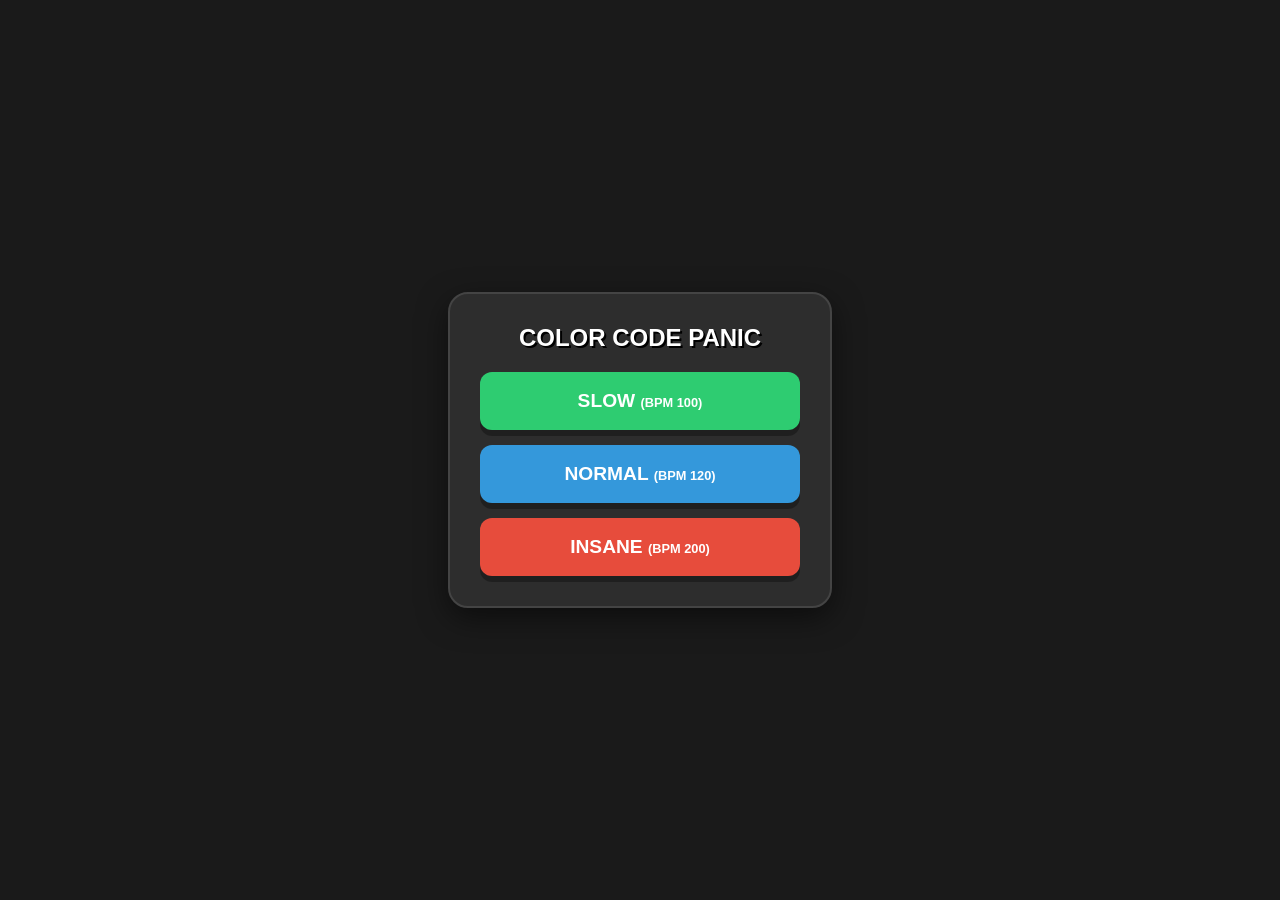
==== commit 15ad769b: "Update index.html" ====
--- a/index.html
+++ b/index.html
@@ -14,14 +14,13 @@
         <h2>COLOR CODE PANIC</h2>
         
         <div class="difficulty-buttons">
-            <button class="diff-btn btn-slow" onclick="startGame(100)">SLOW <span>(BPM 100)</span></button>
-            <button class="diff-btn btn-normal" onclick="startGame(120)">NORMAL <span>(BPM 120)</span></button>
-            <button class="diff-btn btn-fast" onclick="startGame(200)">INSANE <span>(BPM 200)</span></button>
+            <button class="diff-btn btn-slow" onpointerdown="startGame(100)">SLOW <span>(BPM 100)</span></button>
+            <button class="diff-btn btn-normal" onpointerdown="startGame(120)">NORMAL <span>(BPM 120)</span></button>
+            <button class="diff-btn btn-fast" onpointerdown="startGame(200)">INSANE <span>(BPM 200)</span></button>
         </div>
     </div>
 
     <div id="game-ui" class="game-container hidden">
-        
         <div id="fever-overlay" class="fever-text">FEVER TIME!! x3 SCORE</div>
 
         <div class="info-header">
@@ -42,22 +41,21 @@
         </div>
         
         <div class="phase-bar-wrapper">
-            <div class="great-zone"></div>
             <div id="phase-bar" class="phase-timer"></div>
         </div>
 
         <div class="keypad">
-            <button class="key" onclick="handleInput(1)">1</button>
-            <button class="key" onclick="handleInput(2)">2</button>
-            <button class="key" onclick="handleInput(3)">3</button>
-            <button class="key" onclick="handleInput(4)">4</button>
-            <button class="key" onclick="handleInput(5)">5</button>
-            <button class="key" onclick="handleInput(6)">6</button>
-            <button class="key" onclick="handleInput(7)">7</button>
-            <button class="key" onclick="handleInput(8)">8</button>
-            <button class="key" onclick="handleInput(9)">9</button>
+            <button class="key" onpointerdown="handleInput(1)">1</button>
+            <button class="key" onpointerdown="handleInput(2)">2</button>
+            <button class="key" onpointerdown="handleInput(3)">3</button>
+            <button class="key" onpointerdown="handleInput(4)">4</button>
+            <button class="key" onpointerdown="handleInput(5)">5</button>
+            <button class="key" onpointerdown="handleInput(6)">6</button>
+            <button class="key" onpointerdown="handleInput(7)">7</button>
+            <button class="key" onpointerdown="handleInput(8)">8</button>
+            <button class="key" onpointerdown="handleInput(9)">9</button>
             <button class="key" disabled style="opacity:0.3; background:#95a5a6;">*</button>
-            <button class="key" onclick="handleInput(0)">0</button>
+            <button class="key" onpointerdown="handleInput(0)">0</button>
             <button class="key" disabled style="opacity:0.3; background:#95a5a6;">#</button>
         </div>
     </div>
@@ -75,7 +73,7 @@
                 <p>MAX COMBO <br><span id="result-combo" class="result-num">0</span></p>
             </div>
             <div class="result-buttons">
-                <button class="btn-retry" onclick="location.reload()">RETRY</button>
+                <button class="btn-retry" onpointerdown="backToTitle()">BACK TO TITLE</button>
             </div>
         </div>
     </div>
--- a/style.css
+++ b/style.css
@@ -0,0 +1,412 @@
+/* スマホでの画面ズレ・スワイプを完全に防ぐ */
+html, body {
+    height: 100%;
+    width: 100%;
+    overflow: hidden;
+    touch-action: none;
+    overscroll-behavior: none;
+    margin: 0;
+    padding: 0;
+}
+
+body {
+    font-family: 'Arial Black', sans-serif;
+    background-color: #1a1a1a;
+    display: flex;
+    flex-direction: column;
+    align-items: center;
+    justify-content: center;
+    user-select: none;
+    -webkit-user-select: none;
+    color: #fff;
+    transition: background-color 0.5s ease;
+}
+
+#flash-overlay {
+    position: fixed;
+    top: 0; left: 0; width: 100%; height: 100%;
+    background-color: white;
+    opacity: 0;
+    pointer-events: none;
+    z-index: 9999;
+    transition: opacity 0.1s ease-out;
+}
+
+.fever-bg {
+    animation: pastel-flow 4s linear infinite;
+}
+
+@keyframes pastel-flow {
+    0%   { background-color: #ffb3ba; }
+    25%  { background-color: #ffffba; }
+    50%  { background-color: #baffc9; }
+    75%  { background-color: #bae1ff; }
+    100% { background-color: #ffb3ba; }
+}
+
+#settings-area {
+    background: #2d2d2d;
+    padding: 30px;
+    border-radius: 20px;
+    text-align: center;
+    box-shadow: 0 10px 30px rgba(0,0,0,0.5);
+    width: 320px;
+    border: 2px solid #444;
+    z-index: 100;
+}
+
+#settings-area h2 {
+    margin: 0 0 5px 0; 
+    color: #fff; 
+    text-shadow: 2px 2px 0 #000;
+}
+
+#settings-area p {
+    color: #bdc3c7; 
+    font-size: 0.8rem; 
+    margin-bottom: 20px;
+}
+
+.difficulty-buttons {
+    display: flex;
+    flex-direction: column;
+    gap: 15px;
+    margin-top: 20px;
+}
+
+.diff-btn {
+    padding: 18px;
+    font-size: 1.2rem;
+    font-weight: 900;
+    color: white;
+    border: none;
+    border-radius: 12px;
+    cursor: pointer;
+    transition: transform 0.05s;
+    text-transform: uppercase;
+    box-shadow: 0 6px 0 rgba(0,0,0,0.3);
+}
+.diff-btn:active { transform: translateY(4px); box-shadow: 0 2px 0 rgba(0,0,0,0.3); }
+.diff-btn span { font-size: 0.8rem; }
+
+.btn-slow { background: #2ecc71; }
+.btn-normal { background: #3498db; }
+.btn-fast { background: #e74c3c; }
+
+.game-container {
+    background: #2c3e50;
+    padding: 15px;
+    border-radius: 20px;
+    box-shadow: 0 10px 40px rgba(0,0,0,0.4);
+    text-align: center;
+    width: 350px;
+    position: relative;
+    display: flex;
+    flex-direction: column;
+    gap: 12px;
+    border: 4px solid #34495e;
+    z-index: 50;
+    transition: background-color 0.3s ease, border-color 0.3s ease;
+}
+
+.game-container.fever-active {
+    background-color: #ffb142; 
+    border-color: #fa8231;
+    box-shadow: 0 10px 40px rgba(255, 177, 66, 0.6);
+}
+
+.info-header, .score-board, #color-card, #rhythm-area, .phase-bar-wrapper, .keypad {
+    position: relative;
+    z-index: 10;
+}
+
+.shake { animation: shake 0.4s cubic-bezier(.36,.07,.19,.97) both; }
+@keyframes shake {
+    10%, 90% { transform: translate3d(-4px, 0, 0) rotate(-2deg); }
+    20%, 80% { transform: translate3d(6px, 0, 0) rotate(2deg); }
+    30%, 50%, 70% { transform: translate3d(-8px, 0, 0) rotate(-2deg); }
+    40%, 60% { transform: translate3d(8px, 0, 0) rotate(2deg); }
+}
+
+.info-header {
+    display: flex;
+    justify-content: space-between;
+    align-items: center;
+    padding: 0 5px;
+    font-weight: bold;
+    font-size: 1.2rem;
+    height: 30px;
+    text-shadow: 2px 2px 0 #000;
+}
+.hearts { color: #ff4757; letter-spacing: -2px; text-align: left; min-width: 80px; }
+.bpm-info { color: #bdc3c7; font-size: 0.8rem; }
+
+.time-display { 
+    color: #fff; 
+    width: 70px; 
+    text-align: right; 
+    font-family: 'Courier New', monospace; 
+    font-weight: bold; 
+    text-shadow: 2px 2px 0 #000, -1px -1px 0 #000, 1px -1px 0 #000, -1px 1px 0 #000, 1px 1px 0 #000;
+}
+
+.score-board {
+    display: flex;
+    justify-content: center;
+    gap: 15px;
+    font-size: 1rem;
+    color: #bdc3c7;
+    margin-bottom: -5px;
+}
+.combo-text { 
+    color: #00cec9; 
+    font-weight: 900; 
+    display: none; 
+    text-shadow: 2px 2px 0 #000;
+}
+.combo-active { animation: pop 0.2s; }
+@keyframes pop { 0% { transform: scale(1); } 50% { transform: scale(1.3); } 100% { transform: scale(1); } }
+
+#color-card {
+    width: 100%;
+    box-sizing: border-box;
+    height: 110px;
+    display: flex;
+    align-items: center;
+    justify-content: center;
+    font-size: 4rem;
+    font-weight: 900;
+    border: 4px solid #fff;
+    border-radius: 15px;
+    background: #fff;
+    color: #333;
+    box-shadow: inset 0 0 20px rgba(0,0,0,0.1);
+    position: relative;
+    overflow: hidden;
+    transition: transform 0.2s;
+}
+
+#rhythm-area {
+    width: 100%;
+    box-sizing: border-box;
+    height: 70px;
+    display: flex;
+    align-items: center;
+    justify-content: center;
+    font-size: 2.8rem;
+    color: #2c3e50;
+    background: rgba(255,255,255,0.95);
+    border-radius: 12px;
+    box-shadow: inset 0 2px 5px rgba(0,0,0,0.2);
+    position: relative;
+}
+
+.clap-wrapper { display: flex; gap: 10px; width: 100%; justify-content: center; }
+.clap-item { opacity: 0; transform: scale(0.5); transition: all 0.05s; }
+.clap-visible { opacity: 1; transform: scale(1.2); }
+
+.sharp-text {
+    font-weight: 900;
+    text-shadow: 2px 2px 0 #000, -1px -1px 0 rgba(255,255,255,0.5);
+    letter-spacing: 1px;
+}
+
+.phase-bar-wrapper {
+    position: relative;
+    width: 100%;
+    height: 16px;
+    background: #1a252f;
+    border-radius: 4px;
+    margin-top: 5px;
+    overflow: hidden;
+    border: 2px solid #fff;
+    box-shadow: 0 4px 6px rgba(0,0,0,0.3), inset 0 2px 4px rgba(0,0,0,0.8);
+    box-sizing: border-box; 
+}
+
+.great-zone {
+    display: none; 
+}
+
+.phase-timer {
+    position: absolute;
+    top: 0;
+    left: 0;
+    height: 100%;
+    width: 100%;
+    z-index: 2;
+    background-image: 
+        repeating-linear-gradient(
+            90deg, 
+            transparent 0%, 
+            transparent 5.5%, 
+            #1a252f 5.5%, 
+            #1a252f 6.666%
+        ),
+        linear-gradient(
+            90deg, 
+            #ff4757 0%, 
+            #ff4757 33.33%, 
+            #2ed573 33.33%, 
+            #2ed573 66.66%, 
+            #ff4757 66.66%, 
+            #ff4757 100%
+        );
+    background-size: 346px 100%;
+    background-position: left top;
+    background-repeat: no-repeat;
+}
+
+.keypad {
+    display: grid;
+    grid-template-columns: repeat(3, 1fr);
+    gap: 10px;
+}
+
+.key {
+    background: linear-gradient(to bottom, #ecf0f1, #bdc3c7);
+    border: none;
+    padding: 15px 0;
+    font-size: 1.8rem;
+    border-radius: 12px;
+    cursor: pointer;
+    box-shadow: 0 5px 0 #7f8c8d;
+    transition: all 0.05s;
+    color: #2c3e50;
+    font-weight: 900;
+    touch-action: manipulation;
+}
+.key:active { transform: translateY(5px); box-shadow: none; }
+
+.fever-text {
+    position: absolute;
+    top: -25px;
+    width: 100%;
+    text-align: center;
+    font-size: 1.5rem;
+    color: #fff;
+    background: #e67e22;
+    padding: 2px 0;
+    border-radius: 10px;
+    font-weight: bold;
+    box-shadow: 0 4px 0 #d35400;
+    opacity: 0;
+    pointer-events: none;
+    z-index: 100;
+    transform: scale(0.8);
+    transition: opacity 0.2s, transform 0.2s;
+}
+.fever-active .fever-text {
+    opacity: 1;
+    transform: scale(1);
+    animation: bounce 0.5s infinite alternate;
+}
+
+/* リザルト画面のスタイル */
+#result-modal {
+    position: fixed;
+    top: 0; left: 0; width: 100%; height: 100%;
+    background-color: rgba(0, 0, 0, 0.85);
+    z-index: 10000;
+    display: flex;
+    align-items: center;
+    justify-content: center;
+    backdrop-filter: blur(5px);
+}
+
+.result-content {
+    background: #2c3e50;
+    padding: 30px;
+    border-radius: 20px;
+    border: 4px solid #f1c40f;
+    box-shadow: 0 0 30px rgba(241, 196, 15, 0.5);
+    text-align: center;
+    width: 300px;
+    animation: resultPop 0.4s cubic-bezier(0.175, 0.885, 0.32, 1.275) both;
+    position: relative;
+}
+
+@keyframes resultPop {
+    0% { transform: scale(0.5); opacity: 0; }
+    100% { transform: scale(1); opacity: 1; }
+}
+
+.result-header-label {
+    position: absolute;
+    top: -15px;
+    left: 50%;
+    transform: translateX(-50%);
+    background: #f1c40f;
+    color: #000;
+    padding: 2px 15px;
+    border-radius: 10px;
+    font-size: 1rem;
+    font-weight: 900;
+    box-shadow: 0 2px 0 #d4ac0d;
+}
+
+#result-title {
+    color: #fff;
+    margin: 10px 0 15px 0;
+    font-size: 2.2rem;
+    text-shadow: 3px 3px 0 #e74c3c;
+}
+
+.result-rank-box {
+    background: #1a252f;
+    border-radius: 15px;
+    padding: 10px;
+    margin-bottom: 15px;
+    box-shadow: inset 0 3px 10px rgba(0,0,0,0.5);
+}
+
+.rank-label {
+    color: #bdc3c7;
+    font-size: 0.9rem;
+    display: block;
+}
+
+.rank-value {
+    font-size: 5rem;
+    line-height: 1;
+    margin: 5px 0;
+    text-shadow: 0 0 15px currentColor;
+}
+
+.result-details {
+    display: flex;
+    justify-content: space-around;
+    margin-bottom: 25px;
+    color: #bdc3c7;
+    font-size: 0.9rem;
+}
+
+.result-num {
+    display: block;
+    font-size: 2rem;
+    color: #fff;
+    text-shadow: 2px 2px 0 #000;
+}
+
+.result-buttons {
+    display: flex;
+    flex-direction: column;
+    gap: 10px;
+}
+
+.btn-retry {
+    padding: 15px;
+    font-size: 1.2rem;
+    font-weight: 900;
+    border: none;
+    border-radius: 10px;
+    cursor: pointer;
+    box-shadow: 0 5px 0 rgba(0,0,0,0.3);
+    color: #fff;
+    background-color: #3498db;
+}
+.btn-retry:active { transform: translateY(5px); box-shadow: none; }
+
+.hidden { 
+    display: none !important; 
+}
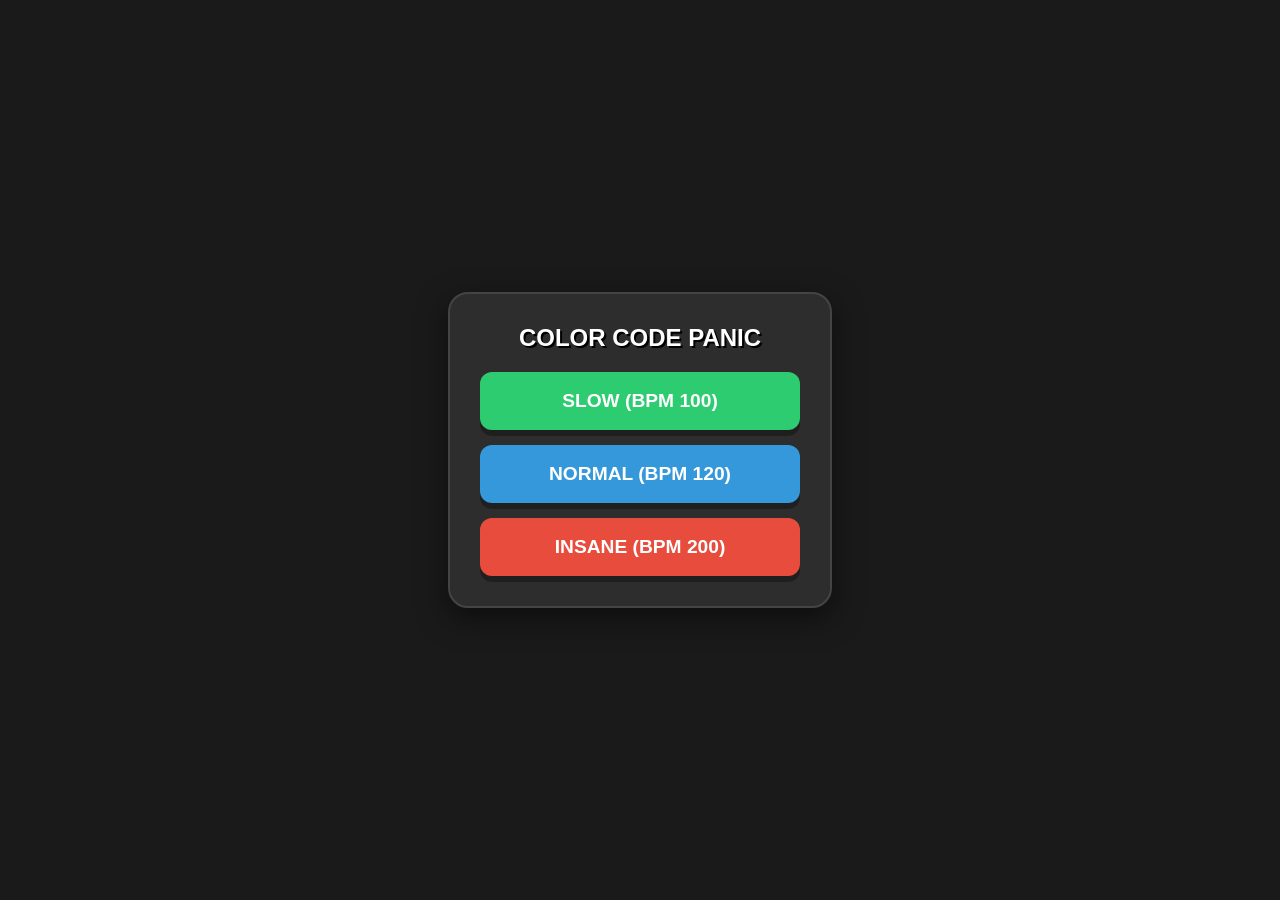
==== commit b003adab: "Update index.html" ====
--- a/index.html
+++ b/index.html
@@ -14,13 +14,14 @@
         <h2>COLOR CODE PANIC</h2>
         
         <div class="difficulty-buttons">
-            <button class="diff-btn btn-slow" onpointerdown="startGame(100)">SLOW <span>(BPM 100)</span></button>
-            <button class="diff-btn btn-normal" onpointerdown="startGame(120)">NORMAL <span>(BPM 120)</span></button>
-            <button class="diff-btn btn-fast" onpointerdown="startGame(200)">INSANE <span>(BPM 200)</span></button>
+            <button class="diff-btn btn-slow" onclick="startGame(100)">SLOW <span>(BPM 100)</span></button>
+            <button class="diff-btn btn-normal" onclick="startGame(120)">NORMAL <span>(BPM 120)</span></button>
+            <button class="diff-btn btn-fast" onclick="startGame(200)">INSANE <span>(BPM 200)</span></button>
         </div>
     </div>
 
     <div id="game-ui" class="game-container hidden">
+        
         <div id="fever-overlay" class="fever-text">FEVER TIME!! x3 SCORE</div>
 
         <div class="info-header">
@@ -41,21 +42,22 @@
         </div>
         
         <div class="phase-bar-wrapper">
+            <div class="great-zone"></div>
             <div id="phase-bar" class="phase-timer"></div>
         </div>
 
         <div class="keypad">
-            <button class="key" onpointerdown="handleInput(1)">1</button>
-            <button class="key" onpointerdown="handleInput(2)">2</button>
-            <button class="key" onpointerdown="handleInput(3)">3</button>
-            <button class="key" onpointerdown="handleInput(4)">4</button>
-            <button class="key" onpointerdown="handleInput(5)">5</button>
-            <button class="key" onpointerdown="handleInput(6)">6</button>
-            <button class="key" onpointerdown="handleInput(7)">7</button>
-            <button class="key" onpointerdown="handleInput(8)">8</button>
-            <button class="key" onpointerdown="handleInput(9)">9</button>
+            <button class="key" onclick="handleInput(1)">1</button>
+            <button class="key" onclick="handleInput(2)">2</button>
+            <button class="key" onclick="handleInput(3)">3</button>
+            <button class="key" onclick="handleInput(4)">4</button>
+            <button class="key" onclick="handleInput(5)">5</button>
+            <button class="key" onclick="handleInput(6)">6</button>
+            <button class="key" onclick="handleInput(7)">7</button>
+            <button class="key" onclick="handleInput(8)">8</button>
+            <button class="key" onclick="handleInput(9)">9</button>
             <button class="key" disabled style="opacity:0.3; background:#95a5a6;">*</button>
-            <button class="key" onpointerdown="handleInput(0)">0</button>
+            <button class="key" onclick="handleInput(0)">0</button>
             <button class="key" disabled style="opacity:0.3; background:#95a5a6;">#</button>
         </div>
     </div>
@@ -73,7 +75,7 @@
                 <p>MAX COMBO <br><span id="result-combo" class="result-num">0</span></p>
             </div>
             <div class="result-buttons">
-                <button class="btn-retry" onpointerdown="backToTitle()">BACK TO TITLE</button>
+                <button class="btn-retry" onclick="location.reload()">RETRY</button>
             </div>
         </div>
     </div>
--- a/style.css
+++ b/style.css
@@ -1,9 +1,8 @@
-/* スマホでの画面ズレ・スワイプを完全に防ぐ */
 html, body {
     height: 100%;
     width: 100%;
     overflow: hidden;
-    touch-action: none;
+    touch-action: none; /* スマホのズーム・スクロールを完全に無効化 */
     overscroll-behavior: none;
     margin: 0;
     padding: 0;
@@ -59,12 +58,6 @@
     margin: 0 0 5px 0; 
     color: #fff; 
     text-shadow: 2px 2px 0 #000;
-}
-
-#settings-area p {
-    color: #bdc3c7; 
-    font-size: 0.8rem; 
-    margin-bottom: 20px;
 }
 
 .difficulty-buttons {
@@ -85,9 +78,9 @@
     transition: transform 0.05s;
     text-transform: uppercase;
     box-shadow: 0 6px 0 rgba(0,0,0,0.3);
+    touch-action: manipulation;
 }
 .diff-btn:active { transform: translateY(4px); box-shadow: 0 2px 0 rgba(0,0,0,0.3); }
-.diff-btn span { font-size: 0.8rem; }
 
 .btn-slow { background: #2ecc71; }
 .btn-normal { background: #3498db; }
@@ -147,7 +140,7 @@
     text-align: right; 
     font-family: 'Courier New', monospace; 
     font-weight: bold; 
-    text-shadow: 2px 2px 0 #000, -1px -1px 0 #000, 1px -1px 0 #000, -1px 1px 0 #000, 1px 1px 0 #000;
+    text-shadow: 2px 2px 0 #000;
 }
 
 .score-board {
@@ -174,12 +167,9 @@
     display: flex;
     align-items: center;
     justify-content: center;
-    font-size: 4rem;
-    font-weight: 900;
     border: 4px solid #fff;
     border-radius: 15px;
     background: #fff;
-    color: #333;
     box-shadow: inset 0 0 20px rgba(0,0,0,0.1);
     position: relative;
     overflow: hidden;
@@ -207,7 +197,7 @@
 
 .sharp-text {
     font-weight: 900;
-    text-shadow: 2px 2px 0 #000, -1px -1px 0 rgba(255,255,255,0.5);
+    text-shadow: 2px 2px 0 #000;
     letter-spacing: 1px;
 }
 
@@ -224,34 +214,13 @@
     box-sizing: border-box; 
 }
 
-.great-zone {
-    display: none; 
-}
-
 .phase-timer {
     position: absolute;
-    top: 0;
-    left: 0;
-    height: 100%;
-    width: 100%;
+    top: 0; left: 0; height: 100%; width: 100%;
     z-index: 2;
     background-image: 
-        repeating-linear-gradient(
-            90deg, 
-            transparent 0%, 
-            transparent 5.5%, 
-            #1a252f 5.5%, 
-            #1a252f 6.666%
-        ),
-        linear-gradient(
-            90deg, 
-            #ff4757 0%, 
-            #ff4757 33.33%, 
-            #2ed573 33.33%, 
-            #2ed573 66.66%, 
-            #ff4757 66.66%, 
-            #ff4757 100%
-        );
+        repeating-linear-gradient(90deg, transparent 0%, transparent 5.5%, #1a252f 5.5%, #1a252f 6.666%),
+        linear-gradient(90deg, #ff4757 0%, #ff4757 33.33%, #2ed573 33.33%, #2ed573 66.66%, #ff4757 66.66%, #ff4757 100%);
     background-size: 346px 100%;
     background-position: left top;
     background-repeat: no-repeat;
@@ -274,9 +243,11 @@
     transition: all 0.05s;
     color: #2c3e50;
     font-weight: 900;
-    touch-action: manipulation;
+    touch-action: manipulation; /* スマホ遅延防止 */
 }
 .key:active { transform: translateY(5px); box-shadow: none; }
+
+/* ★重要：フィーバー中のキー変色指定を削除しました */
 
 .fever-text {
     position: absolute;
@@ -302,7 +273,8 @@
     animation: bounce 0.5s infinite alternate;
 }
 
-/* リザルト画面のスタイル */
+@keyframes bounce { from { transform: translateY(0); } to { transform: translateY(-5px); } }
+
 #result-modal {
     position: fixed;
     top: 0; left: 0; width: 100%; height: 100%;
@@ -322,91 +294,33 @@
     box-shadow: 0 0 30px rgba(241, 196, 15, 0.5);
     text-align: center;
     width: 300px;
-    animation: resultPop 0.4s cubic-bezier(0.175, 0.885, 0.32, 1.275) both;
-    position: relative;
-}
-
-@keyframes resultPop {
-    0% { transform: scale(0.5); opacity: 0; }
-    100% { transform: scale(1); opacity: 1; }
 }
 
 .result-header-label {
     position: absolute;
-    top: -15px;
-    left: 50%;
-    transform: translateX(-50%);
-    background: #f1c40f;
-    color: #000;
-    padding: 2px 15px;
-    border-radius: 10px;
-    font-size: 1rem;
-    font-weight: 900;
-    box-shadow: 0 2px 0 #d4ac0d;
-}
-
-#result-title {
-    color: #fff;
-    margin: 10px 0 15px 0;
-    font-size: 2.2rem;
-    text-shadow: 3px 3px 0 #e74c3c;
-}
+    top: -15px; left: 50%; transform: translateX(-50%);
+    background: #f1c40f; color: #000; padding: 2px 15px; border-radius: 10px;
+    font-size: 1rem; font-weight: 900; box-shadow: 0 2px 0 #d4ac0d;
+}
+
+#result-title { color: #fff; margin: 10px 0 15px 0; font-size: 2.2rem; text-shadow: 3px 3px 0 #e74c3c; }
 
 .result-rank-box {
-    background: #1a252f;
-    border-radius: 15px;
-    padding: 10px;
-    margin-bottom: 15px;
+    background: #1a252f; border-radius: 15px; padding: 10px; margin-bottom: 15px;
     box-shadow: inset 0 3px 10px rgba(0,0,0,0.5);
 }
 
-.rank-label {
-    color: #bdc3c7;
-    font-size: 0.9rem;
-    display: block;
-}
-
-.rank-value {
-    font-size: 5rem;
-    line-height: 1;
-    margin: 5px 0;
-    text-shadow: 0 0 15px currentColor;
-}
-
-.result-details {
-    display: flex;
-    justify-content: space-around;
-    margin-bottom: 25px;
-    color: #bdc3c7;
-    font-size: 0.9rem;
-}
-
-.result-num {
-    display: block;
-    font-size: 2rem;
-    color: #fff;
-    text-shadow: 2px 2px 0 #000;
-}
-
-.result-buttons {
-    display: flex;
-    flex-direction: column;
-    gap: 10px;
-}
+.rank-value { font-size: 5rem; line-height: 1; margin: 5px 0; text-shadow: 0 0 15px currentColor; }
+
+.result-details { display: flex; justify-content: space-around; margin-bottom: 25px; color: #bdc3c7; }
+
+.result-num { display: block; font-size: 2rem; color: #fff; text-shadow: 2px 2px 0 #000; }
 
 .btn-retry {
-    padding: 15px;
-    font-size: 1.2rem;
-    font-weight: 900;
-    border: none;
-    border-radius: 10px;
-    cursor: pointer;
-    box-shadow: 0 5px 0 rgba(0,0,0,0.3);
-    color: #fff;
-    background-color: #3498db;
+    padding: 15px; font-size: 1.2rem; font-weight: 900; border: none; border-radius: 10px;
+    cursor: pointer; box-shadow: 0 5px 0 rgba(0,0,0,0.3);
+    color: #fff; background-color: #3498db; width: 100%;
 }
 .btn-retry:active { transform: translateY(5px); box-shadow: none; }
 
-.hidden { 
-    display: none !important; 
-}
+.hidden { display: none !important; }
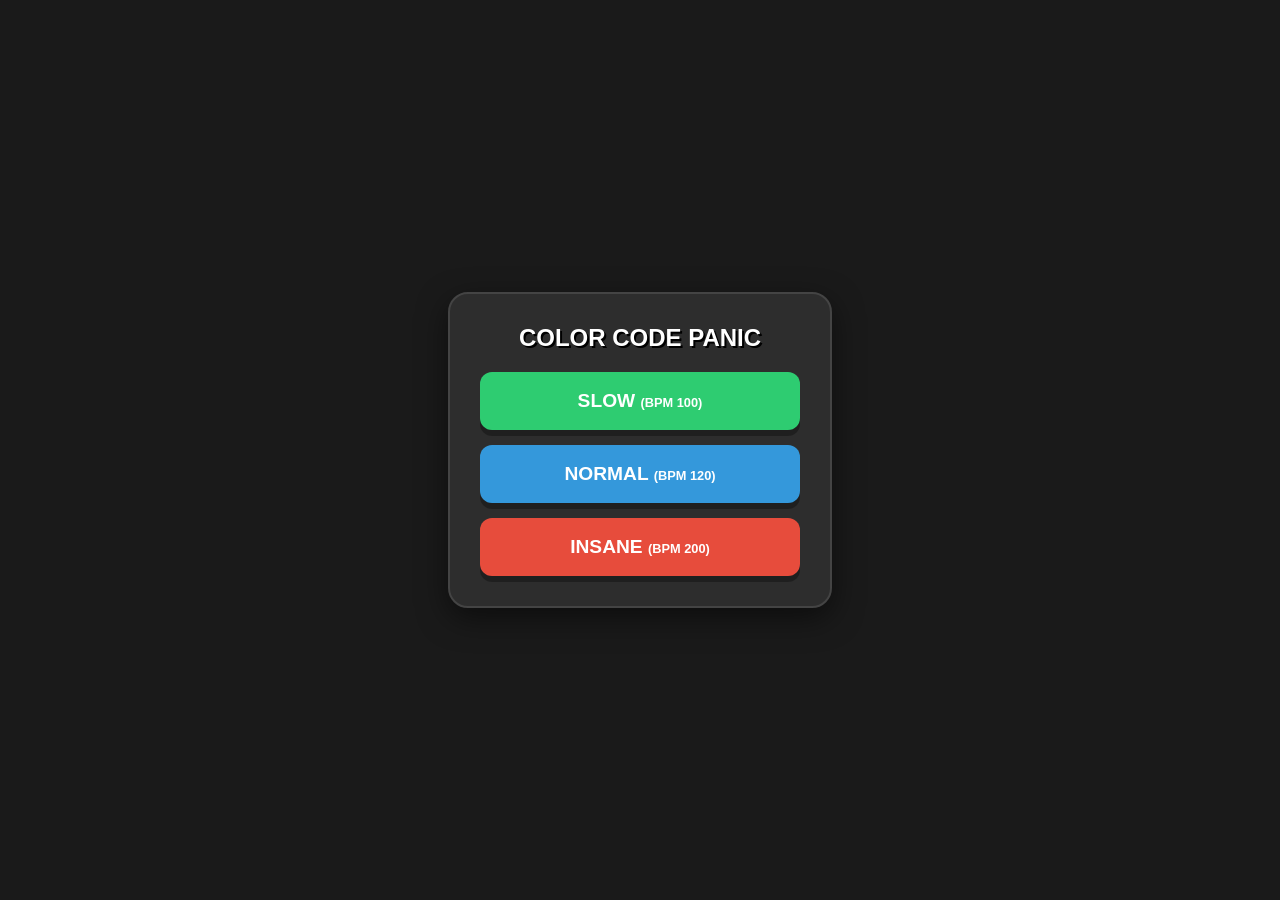
==== commit 6837ba2d: "Update index.html" ====
--- a/index.html
+++ b/index.html
@@ -14,9 +14,9 @@
         <h2>COLOR CODE PANIC</h2>
         
         <div class="difficulty-buttons">
-            <button class="diff-btn btn-slow" onclick="startGame(100)">SLOW <span>(BPM 100)</span></button>
-            <button class="diff-btn btn-normal" onclick="startGame(120)">NORMAL <span>(BPM 120)</span></button>
-            <button class="diff-btn btn-fast" onclick="startGame(200)">INSANE <span>(BPM 200)</span></button>
+            <button class="diff-btn btn-slow" onpointerdown="startGame(100)">SLOW <span>(BPM 100)</span></button>
+            <button class="diff-btn btn-normal" onpointerdown="startGame(120)">NORMAL <span>(BPM 120)</span></button>
+            <button class="diff-btn btn-fast" onpointerdown="startGame(200)">INSANE <span>(BPM 200)</span></button>
         </div>
     </div>
 
@@ -47,17 +47,17 @@
         </div>
 
         <div class="keypad">
-            <button class="key" onclick="handleInput(1)">1</button>
-            <button class="key" onclick="handleInput(2)">2</button>
-            <button class="key" onclick="handleInput(3)">3</button>
-            <button class="key" onclick="handleInput(4)">4</button>
-            <button class="key" onclick="handleInput(5)">5</button>
-            <button class="key" onclick="handleInput(6)">6</button>
-            <button class="key" onclick="handleInput(7)">7</button>
-            <button class="key" onclick="handleInput(8)">8</button>
-            <button class="key" onclick="handleInput(9)">9</button>
+            <button class="key" onpointerdown="handleInput(1)">1</button>
+            <button class="key" onpointerdown="handleInput(2)">2</button>
+            <button class="key" onpointerdown="handleInput(3)">3</button>
+            <button class="key" onpointerdown="handleInput(4)">4</button>
+            <button class="key" onpointerdown="handleInput(5)">5</button>
+            <button class="key" onpointerdown="handleInput(6)">6</button>
+            <button class="key" onpointerdown="handleInput(7)">7</button>
+            <button class="key" onpointerdown="handleInput(8)">8</button>
+            <button class="key" onpointerdown="handleInput(9)">9</button>
             <button class="key" disabled style="opacity:0.3; background:#95a5a6;">*</button>
-            <button class="key" onclick="handleInput(0)">0</button>
+            <button class="key" onpointerdown="handleInput(0)">0</button>
             <button class="key" disabled style="opacity:0.3; background:#95a5a6;">#</button>
         </div>
     </div>
@@ -75,7 +75,7 @@
                 <p>MAX COMBO <br><span id="result-combo" class="result-num">0</span></p>
             </div>
             <div class="result-buttons">
-                <button class="btn-retry" onclick="location.reload()">RETRY</button>
+                <button class="btn-retry" onpointerdown="backToTitle()">RETRY</button>
             </div>
         </div>
     </div>
--- a/style.css
+++ b/style.css
@@ -1,8 +1,9 @@
+/* スマホでの画面ズレ・スワイプを完全に防ぐ */
 html, body {
     height: 100%;
     width: 100%;
     overflow: hidden;
-    touch-action: none; /* スマホのズーム・スクロールを完全に無効化 */
+    touch-action: none;
     overscroll-behavior: none;
     margin: 0;
     padding: 0;
@@ -60,6 +61,12 @@
     text-shadow: 2px 2px 0 #000;
 }
 
+#settings-area p {
+    color: #bdc3c7; 
+    font-size: 0.8rem; 
+    margin-bottom: 20px;
+}
+
 .difficulty-buttons {
     display: flex;
     flex-direction: column;
@@ -78,9 +85,9 @@
     transition: transform 0.05s;
     text-transform: uppercase;
     box-shadow: 0 6px 0 rgba(0,0,0,0.3);
-    touch-action: manipulation;
 }
 .diff-btn:active { transform: translateY(4px); box-shadow: 0 2px 0 rgba(0,0,0,0.3); }
+.diff-btn span { font-size: 0.8rem; }
 
 .btn-slow { background: #2ecc71; }
 .btn-normal { background: #3498db; }
@@ -140,7 +147,7 @@
     text-align: right; 
     font-family: 'Courier New', monospace; 
     font-weight: bold; 
-    text-shadow: 2px 2px 0 #000;
+    text-shadow: 2px 2px 0 #000, -1px -1px 0 #000, 1px -1px 0 #000, -1px 1px 0 #000, 1px 1px 0 #000;
 }
 
 .score-board {
@@ -167,9 +174,12 @@
     display: flex;
     align-items: center;
     justify-content: center;
+    font-size: 4rem;
+    font-weight: 900;
     border: 4px solid #fff;
     border-radius: 15px;
     background: #fff;
+    color: #333;
     box-shadow: inset 0 0 20px rgba(0,0,0,0.1);
     position: relative;
     overflow: hidden;
@@ -197,7 +207,7 @@
 
 .sharp-text {
     font-weight: 900;
-    text-shadow: 2px 2px 0 #000;
+    text-shadow: 2px 2px 0 #000, -1px -1px 0 rgba(255,255,255,0.5);
     letter-spacing: 1px;
 }
 
@@ -214,13 +224,34 @@
     box-sizing: border-box; 
 }
 
+.great-zone {
+    display: none; 
+}
+
 .phase-timer {
     position: absolute;
-    top: 0; left: 0; height: 100%; width: 100%;
+    top: 0;
+    left: 0;
+    height: 100%;
+    width: 100%;
     z-index: 2;
     background-image: 
-        repeating-linear-gradient(90deg, transparent 0%, transparent 5.5%, #1a252f 5.5%, #1a252f 6.666%),
-        linear-gradient(90deg, #ff4757 0%, #ff4757 33.33%, #2ed573 33.33%, #2ed573 66.66%, #ff4757 66.66%, #ff4757 100%);
+        repeating-linear-gradient(
+            90deg, 
+            transparent 0%, 
+            transparent 5.5%, 
+            #1a252f 5.5%, 
+            #1a252f 6.666%
+        ),
+        linear-gradient(
+            90deg, 
+            #ff4757 0%, 
+            #ff4757 33.33%, 
+            #2ed573 33.33%, 
+            #2ed573 66.66%, 
+            #ff4757 66.66%, 
+            #ff4757 100%
+        );
     background-size: 346px 100%;
     background-position: left top;
     background-repeat: no-repeat;
@@ -243,11 +274,9 @@
     transition: all 0.05s;
     color: #2c3e50;
     font-weight: 900;
-    touch-action: manipulation; /* スマホ遅延防止 */
+    touch-action: manipulation;
 }
 .key:active { transform: translateY(5px); box-shadow: none; }
-
-/* ★重要：フィーバー中のキー変色指定を削除しました */
 
 .fever-text {
     position: absolute;
@@ -273,8 +302,7 @@
     animation: bounce 0.5s infinite alternate;
 }
 
-@keyframes bounce { from { transform: translateY(0); } to { transform: translateY(-5px); } }
-
+/* リザルト画面のスタイル */
 #result-modal {
     position: fixed;
     top: 0; left: 0; width: 100%; height: 100%;
@@ -294,33 +322,91 @@
     box-shadow: 0 0 30px rgba(241, 196, 15, 0.5);
     text-align: center;
     width: 300px;
+    animation: resultPop 0.4s cubic-bezier(0.175, 0.885, 0.32, 1.275) both;
+    position: relative;
+}
+
+@keyframes resultPop {
+    0% { transform: scale(0.5); opacity: 0; }
+    100% { transform: scale(1); opacity: 1; }
 }
 
 .result-header-label {
     position: absolute;
-    top: -15px; left: 50%; transform: translateX(-50%);
-    background: #f1c40f; color: #000; padding: 2px 15px; border-radius: 10px;
-    font-size: 1rem; font-weight: 900; box-shadow: 0 2px 0 #d4ac0d;
-}
-
-#result-title { color: #fff; margin: 10px 0 15px 0; font-size: 2.2rem; text-shadow: 3px 3px 0 #e74c3c; }
+    top: -15px;
+    left: 50%;
+    transform: translateX(-50%);
+    background: #f1c40f;
+    color: #000;
+    padding: 2px 15px;
+    border-radius: 10px;
+    font-size: 1rem;
+    font-weight: 900;
+    box-shadow: 0 2px 0 #d4ac0d;
+}
+
+#result-title {
+    color: #fff;
+    margin: 10px 0 15px 0;
+    font-size: 2.2rem;
+    text-shadow: 3px 3px 0 #e74c3c;
+}
 
 .result-rank-box {
-    background: #1a252f; border-radius: 15px; padding: 10px; margin-bottom: 15px;
+    background: #1a252f;
+    border-radius: 15px;
+    padding: 10px;
+    margin-bottom: 15px;
     box-shadow: inset 0 3px 10px rgba(0,0,0,0.5);
 }
 
-.rank-value { font-size: 5rem; line-height: 1; margin: 5px 0; text-shadow: 0 0 15px currentColor; }
-
-.result-details { display: flex; justify-content: space-around; margin-bottom: 25px; color: #bdc3c7; }
-
-.result-num { display: block; font-size: 2rem; color: #fff; text-shadow: 2px 2px 0 #000; }
+.rank-label {
+    color: #bdc3c7;
+    font-size: 0.9rem;
+    display: block;
+}
+
+.rank-value {
+    font-size: 5rem;
+    line-height: 1;
+    margin: 5px 0;
+    text-shadow: 0 0 15px currentColor;
+}
+
+.result-details {
+    display: flex;
+    justify-content: space-around;
+    margin-bottom: 25px;
+    color: #bdc3c7;
+    font-size: 0.9rem;
+}
+
+.result-num {
+    display: block;
+    font-size: 2rem;
+    color: #fff;
+    text-shadow: 2px 2px 0 #000;
+}
+
+.result-buttons {
+    display: flex;
+    flex-direction: column;
+    gap: 10px;
+}
 
 .btn-retry {
-    padding: 15px; font-size: 1.2rem; font-weight: 900; border: none; border-radius: 10px;
-    cursor: pointer; box-shadow: 0 5px 0 rgba(0,0,0,0.3);
-    color: #fff; background-color: #3498db; width: 100%;
+    padding: 15px;
+    font-size: 1.2rem;
+    font-weight: 900;
+    border: none;
+    border-radius: 10px;
+    cursor: pointer;
+    box-shadow: 0 5px 0 rgba(0,0,0,0.3);
+    color: #fff;
+    background-color: #3498db;
 }
 .btn-retry:active { transform: translateY(5px); box-shadow: none; }
 
-.hidden { display: none !important; }
+.hidden { 
+    display: none !important; 
+}
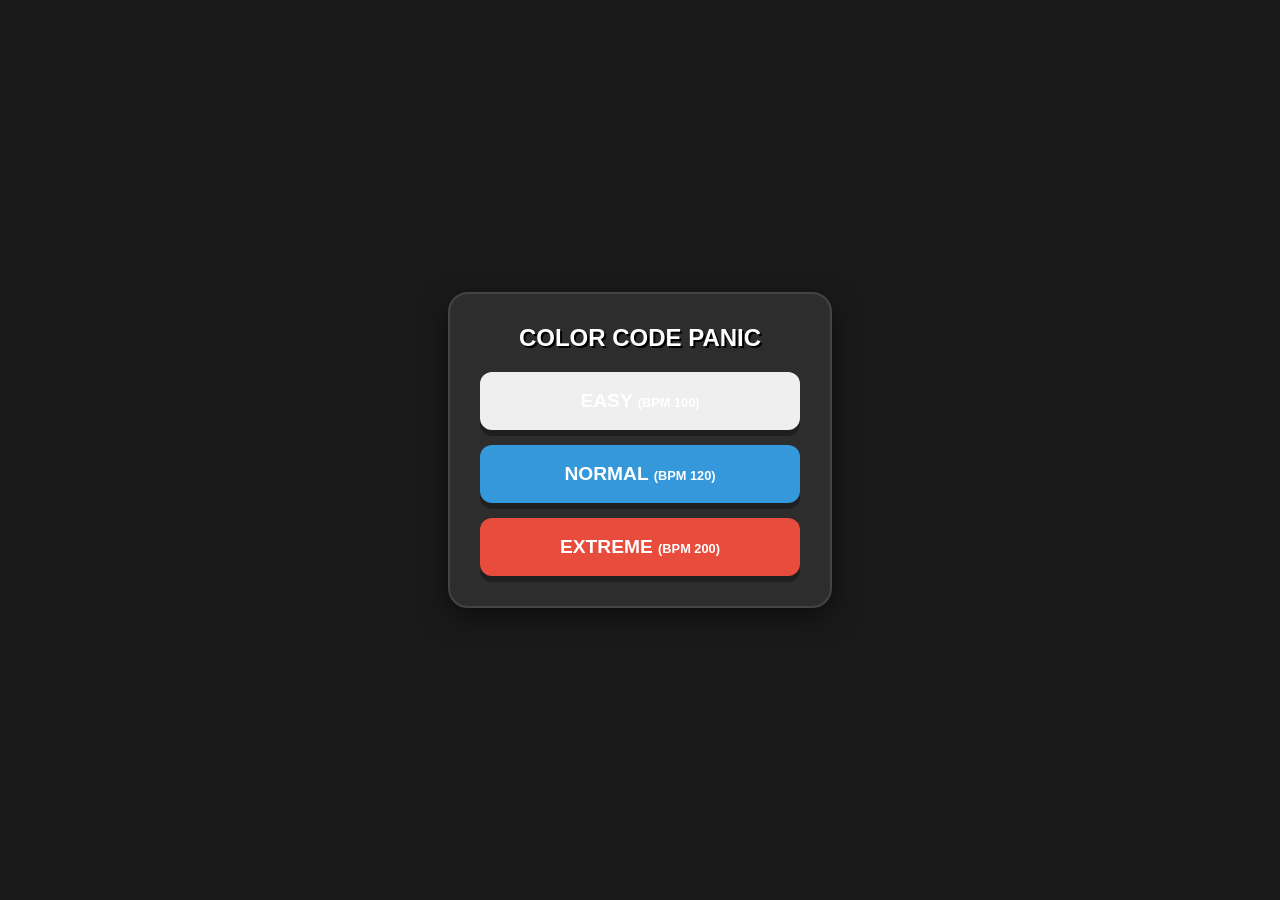
==== commit 14ff12c1: "Update index.html" ====
--- a/index.html
+++ b/index.html
@@ -14,9 +14,9 @@
         <h2>COLOR CODE PANIC</h2>
         
         <div class="difficulty-buttons">
-            <button class="diff-btn btn-slow" onpointerdown="startGame(100)">SLOW <span>(BPM 100)</span></button>
+            <button class="diff-btn btn-easy" onpointerdown="startGame(100)">EASY <span>(BPM 100)</span></button>
             <button class="diff-btn btn-normal" onpointerdown="startGame(120)">NORMAL <span>(BPM 120)</span></button>
-            <button class="diff-btn btn-fast" onpointerdown="startGame(200)">INSANE <span>(BPM 200)</span></button>
+            <button class="diff-btn btn-fast" onpointerdown="startGame(200)">EXTREME <span>(BPM 200)</span></button>
         </div>
     </div>
 
@@ -75,7 +75,8 @@
                 <p>MAX COMBO <br><span id="result-combo" class="result-num">0</span></p>
             </div>
             <div class="result-buttons">
-                <button class="btn-retry" onpointerdown="backToTitle()">RETRY</button>
+                <button class="btn-share" onclick="shareOnX()">𝕏 でポスト</button>
+                <button class="btn-retry" onpointerdown="backToTitle()">BACK TO TITLE</button>
             </div>
         </div>
     </div>
--- a/style.css
+++ b/style.css
@@ -388,12 +388,6 @@
     text-shadow: 2px 2px 0 #000;
 }
 
-.result-buttons {
-    display: flex;
-    flex-direction: column;
-    gap: 10px;
-}
-
 .btn-retry {
     padding: 15px;
     font-size: 1.2rem;
@@ -404,6 +398,7 @@
     box-shadow: 0 5px 0 rgba(0,0,0,0.3);
     color: #fff;
     background-color: #3498db;
+    width: 100%;
 }
 .btn-retry:active { transform: translateY(5px); box-shadow: none; }
 
